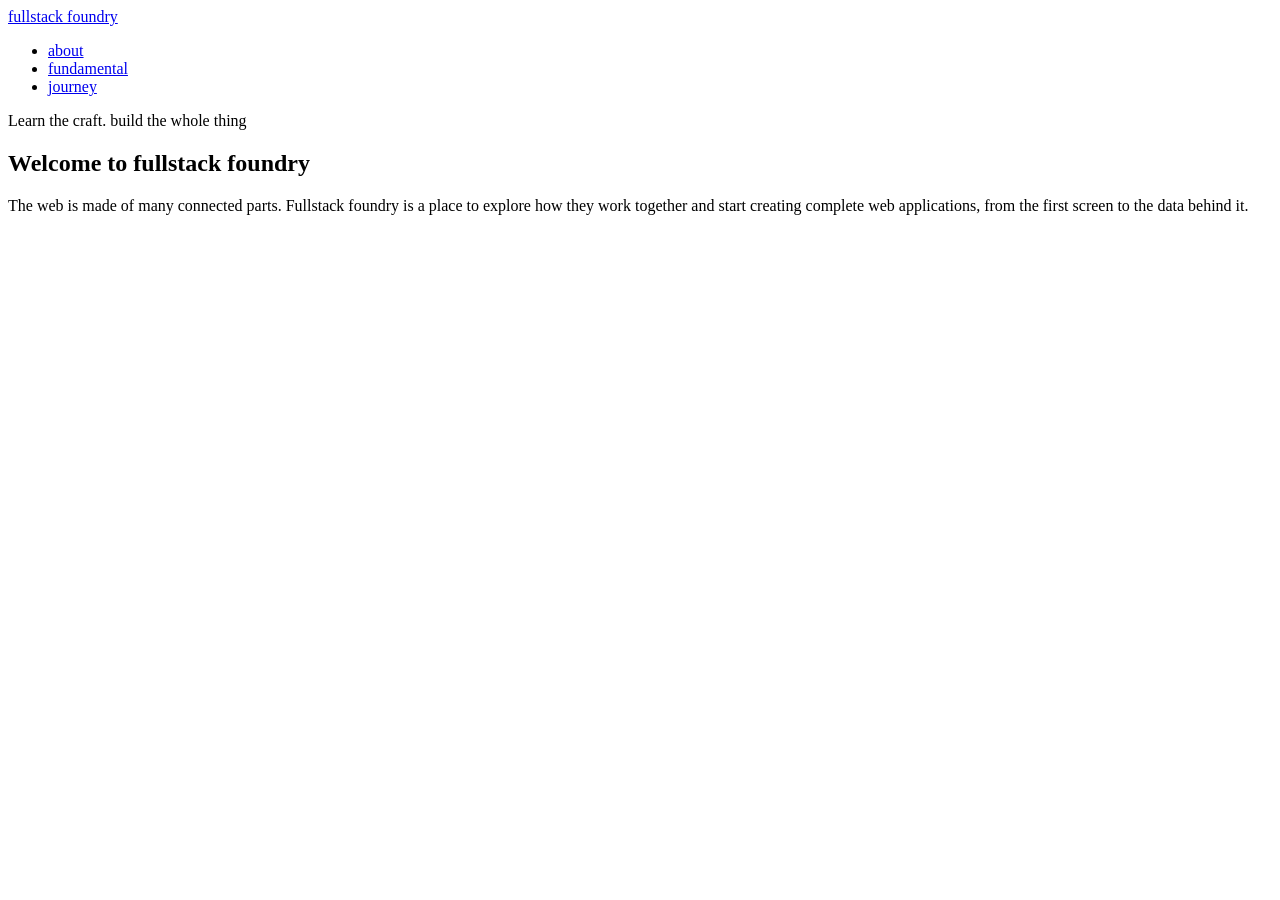
==== homepage.html @ 3f16fe0b "initial commit" ====
<!DOCTYPE html>
<html lang="en">
<head>
    <meta charset="UTF-8">
    <meta name="viewport" content="width=device-width, initial-scale=1.0">
    <title>Fillstack foundry | build for the web</title>
</head>
<body>
    <header>
        <a href="#home">fullstack foundry</a>
        <nav aria-label="main navigation">
            <ul>
                <li><a href="#about">about</a></li>
                <li><a href="#fundamental">fundamental</a></li>
                <li><a href="#journey">journey</a></li>
            </ul>
        </nav>
    </header>
    <main id="home">
        <section aria-label ledby="welcome-heading">
            <p>Learn the craft. build the whole thing</p>
            <h1 id="welcome-heading">Welcome to fullstack foundry</h1>
            <p>
                The web is made of many connected parts. Fullstack foundry is a place
                to explore how they work together and start creating complete web
                applications, from the first screen to the data behind it.
            </p>
        </section>
    </main>
</body>
</html>
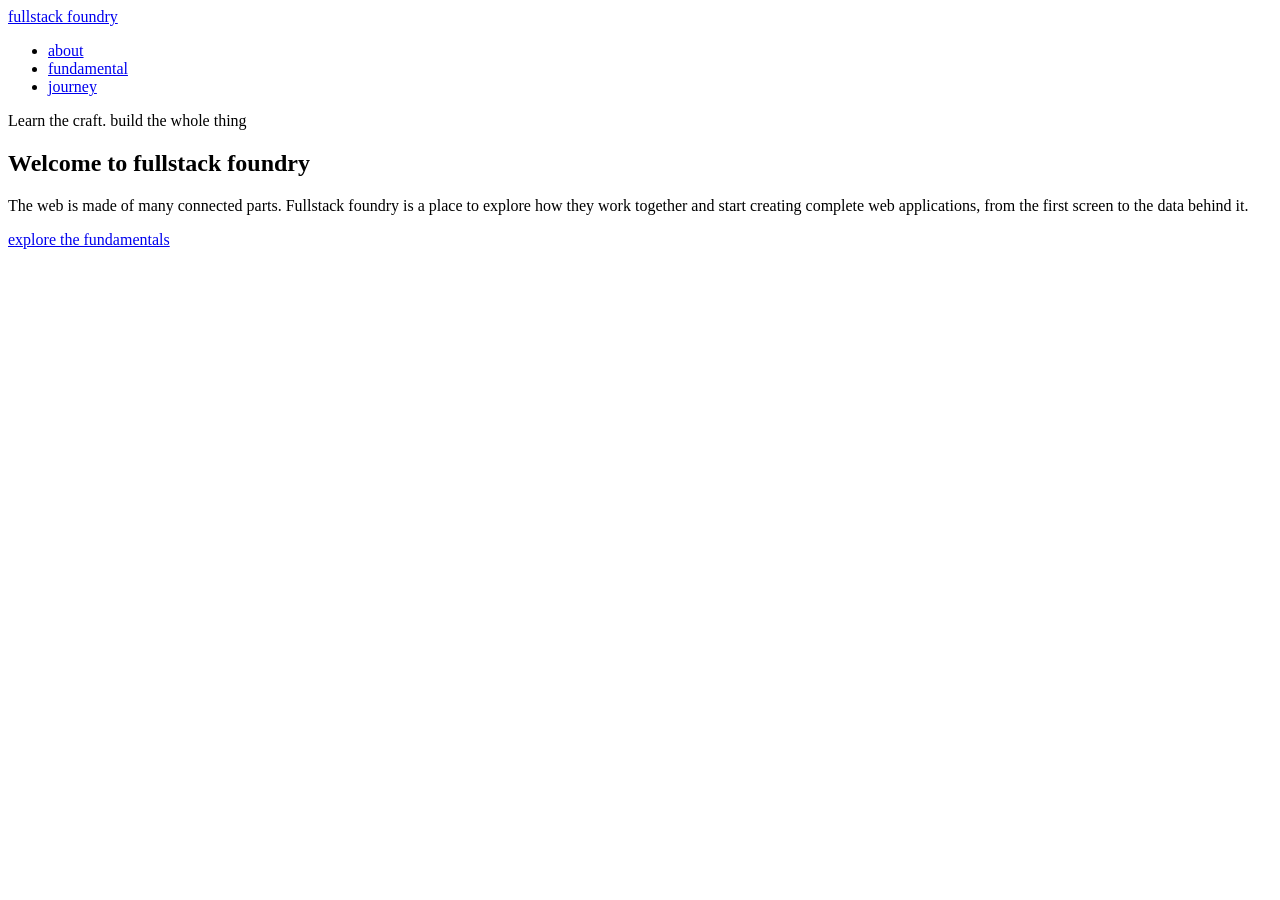
==== commit eac4ce68: "added heading and paragraphs" ====
--- a/homepage.html
+++ b/homepage.html
@@ -25,6 +25,8 @@
                 to explore how they work together and start creating complete web
                 applications, from the first screen to the data behind it.
             </p>
+            <p><a href="#fundamentals">explore the fundamentals</a>
+            </p>
         </section>
     </main>
 </body>
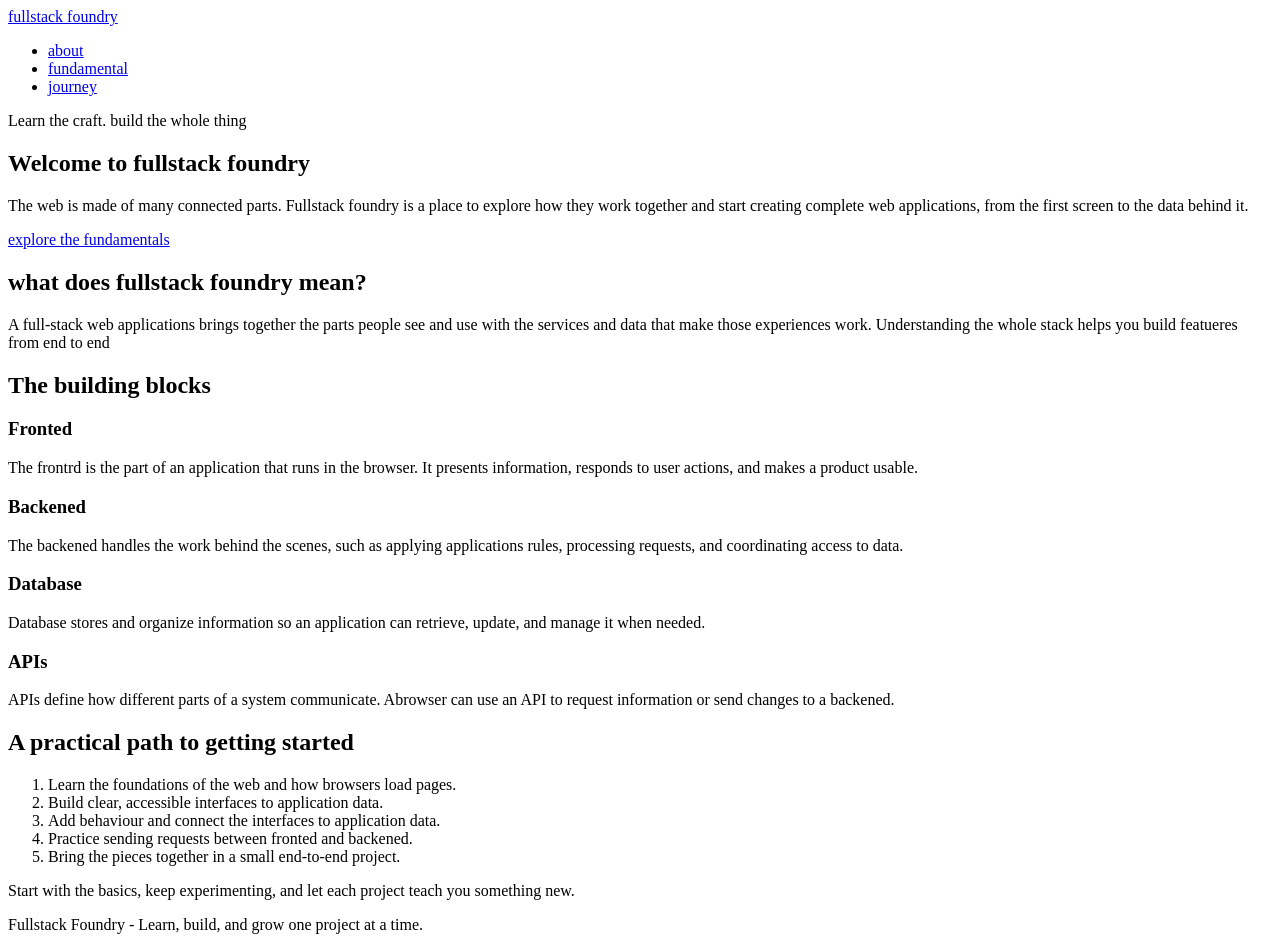
==== commit cbed1d9b: "added headings, paragraphs and lists" ====
--- a/homepage.html
+++ b/homepage.html
@@ -2,8 +2,13 @@
 <html lang="en">
 <head>
     <meta charset="UTF-8">
-    <meta name="viewport" content="width=device-width, initial-scale=1.0">
-    <title>Fillstack foundry | build for the web</title>
+    <meta name="viewport" content="width=device-width, initial-scale=1.0" />
+    <meta
+    name="description"
+    content="Discover Fullstack foundry: a place to learn the basics of building complete web
+    applications."
+    />
+    <title>Fullstack foundry | build for the web</title>
 </head>
 <body>
     <header>
@@ -16,6 +21,7 @@
             </ul>
         </nav>
     </header>
+
     <main id="home">
         <section aria-label ledby="welcome-heading">
             <p>Learn the craft. build the whole thing</p>
@@ -25,9 +31,68 @@
                 to explore how they work together and start creating complete web
                 applications, from the first screen to the data behind it.
             </p>
-            <p><a href="#fundamentals">explore the fundamentals</a>
+            <p><a href="#fundamentals">explore the fundamentals</a></p>
+        </section>
+
+        <section id="about" aria-label ledby="about-heading">
+            <h2 id="about-heading">what does fullstack foundry mean?</h2>
+            <p>
+                A full-stack web applications brings together the parts
+                people see and use with the services and data that make those experiences work.
+                Understanding the whole stack helps you build featueres from end to end
+            </p>
+        </section>
+
+        <section id="fundamentals" aria-label ledby="fundamentals-heading">
+            <h2 id="fundamentals-heading">The building blocks</h2>
+            <article>
+                <h3>Fronted</h3>
+                <p>
+                    The frontrd is the part of an application that runs in the browser.
+                    It presents information, responds to user actions, and makes a product usable.
+                </p>
+            </article>
+            <article>
+                <h3>Backened</h3>
+                <p>
+                    The backened handles the work behind the scenes, such as applying applications
+                    rules, processing requests, and coordinating access to data.
+                </p>
+            </article>
+            <article>
+                <h3>Database</h3>
+                <p>
+                    Database stores and organize information so an application can retrieve,
+                    update, and manage it when needed.
+                </p>
+            </article>
+            <article>
+                <h3>APIs</h3>
+                <p>
+                    APIs define how different parts of a system communicate.
+                    Abrowser can use an API to request information or send changes to a backened.
+                </p>
+            </article>
+        </section>
+
+        <section id="journey" aria-label ledby="journey-heading">
+            <h2 id="journey-heading">A practical path to getting started</h2>
+            <ol>
+                <li>Learn the foundations of the web and how browsers load pages.</li>
+                <li>Build clear, accessible interfaces to application data.</li>
+                <li>Add behaviour and connect the interfaces to application data.</li>
+                <li>Practice sending requests between fronted and backened.</li>
+                <li>Bring the pieces together in a small end-to-end project.</li>
+            </ol>
+            <p>
+                Start with the basics, keep experimenting, and let each project teach you something
+                new.
             </p>
         </section>
     </main>
+
+    <footer>
+        <p>Fullstack Foundry - Learn, build, and grow one project at a time.</p>
+    </footer>
 </body>
 </html>
